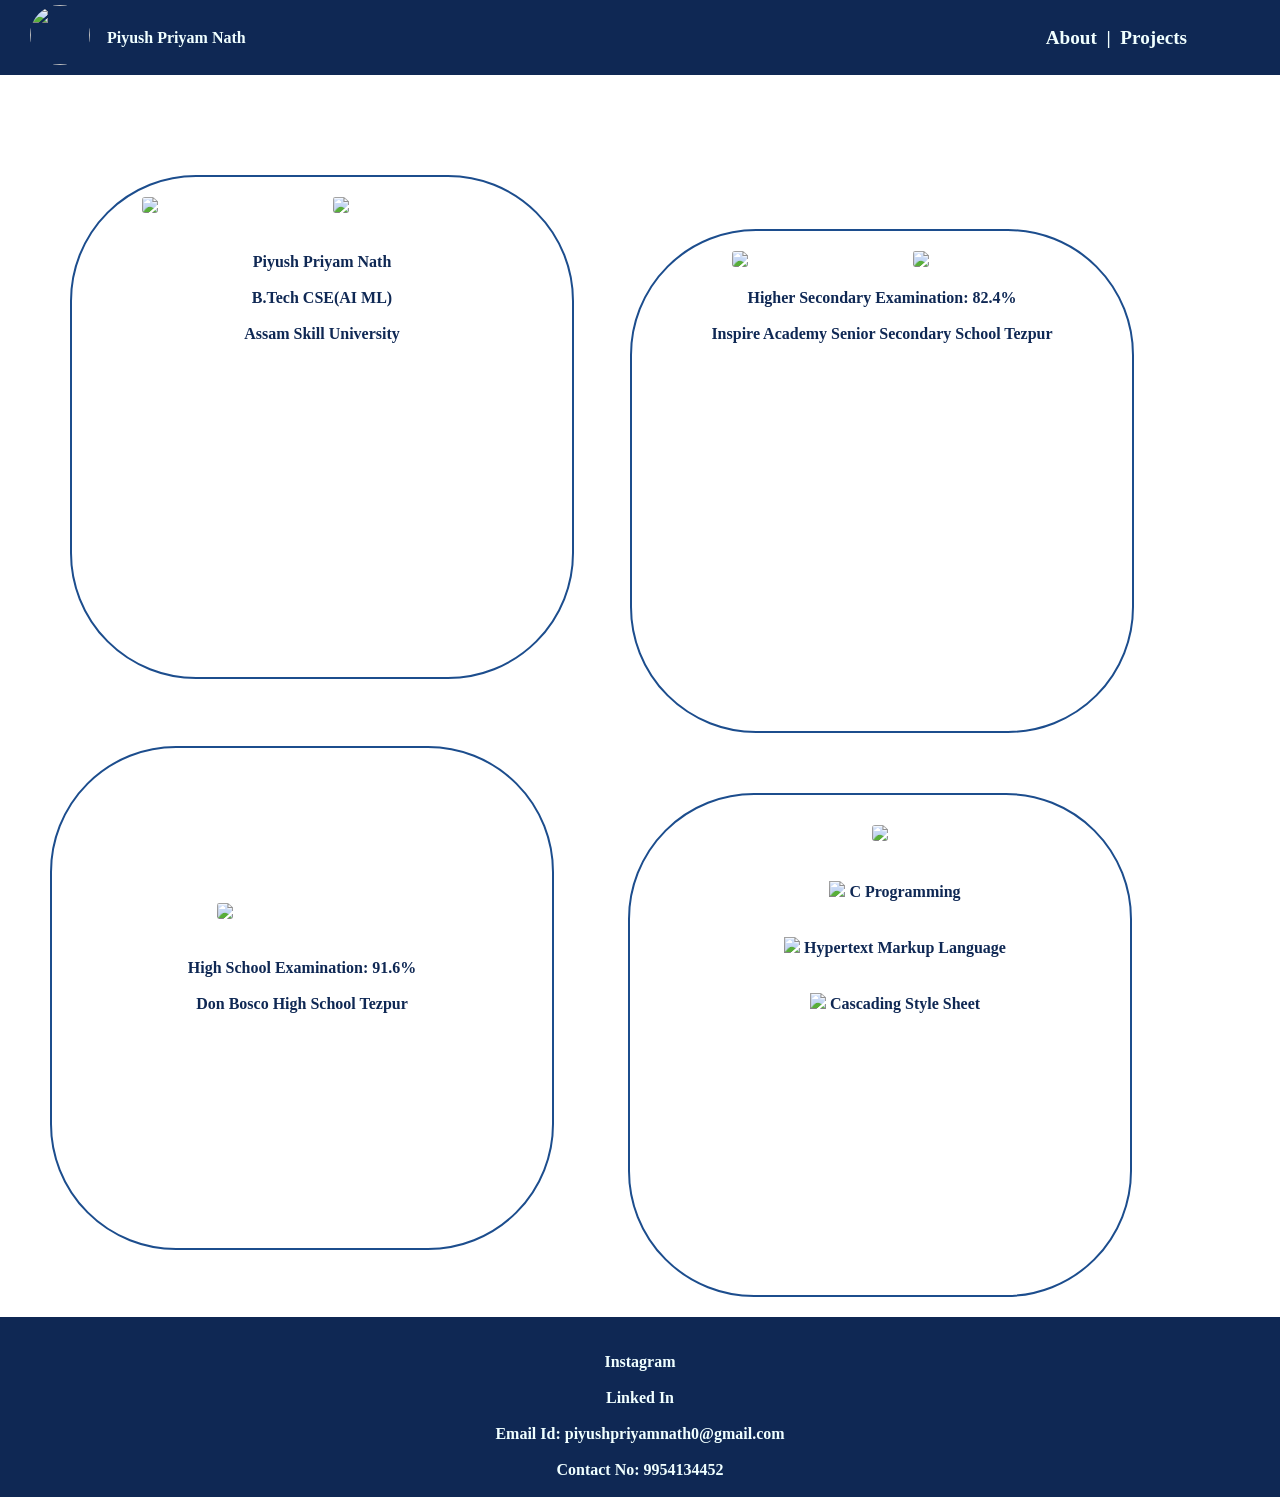
==== index.html @ 2e74e915 "Add files via upload" ====
<!DOCTYPE html>
<html lang="en">
<head>
    <meta charset="UTF-8">
    <meta name="viewport" content="width=device-width, initial-scale=1.0">
    <title>Document</title>
    <link rel="stylesheet" href="style.css">
</head>
<body><div id="navbar">
    <img src="/photos/image.jpg" id="image"></img><div id="name"> Piyush Priyam Nath</div><div id="works"><pre><a href="about.html" target="_main">About</a>  |  <a href="projects.html">Projects</a></pre></div></div>
<div id="ASU"><img src="photos/asu.jpg" id="asu"><img src="/photos/photo1.jpeg" id="photo1"><div class="details"><br><br>Piyush Priyam Nath<br><br>B.Tech CSE(AI ML)<br><br>Assam Skill University</div></div>
<div id="IA"><img src="/photos/ia.jpg" id="ia"><img src="/photos/photo2.jpeg" id="photo2"><div class="details"><br>Higher Secondary Examination: 82.4%<br><br>Inspire Academy Senior Secondary School Tezpur</div></div>
<div id="DBHS"><img src="/photos/dbhs.png" id="dbhs"><div class="details"><br><br>High School Examination: 91.6%<br><br>Don Bosco High School Tezpur</div></div>
<div id="skills"><img src="/photos/skills.png" id="si"><br><br><br><img src="/photos/C.png"   class="siu"> C Programming<br><br><br><img src="/photos/html.jpg"   class="siu"> Hypertext Markup Language<br><br><br><img src="/photos/css.png"   class="siu"> Cascading Style Sheet</div>
<footer><br><br><a href="https://www.instagram.com/priyam5096?igsh=b2N2ZnQ2dGI2cHY0" target="_main">Instagram</a><br><br>
<a href="https://www.linkedin.com/in/piyush-priyam-nath-a42548379?utm_source=share&utm_campaign=share_via&utm_content=profile&utm_medium=android_app" target="_main">Linked In</a><br><br>Email Id: piyushpriyamnath0@gmail.com<br><br>
Contact No: 9954134452<br><br>
</footer>
</body>
</html>
---- style.css ----
*{
    margin: 0;
    padding: 0;
    color:azure;
    font-weight: 900;
    text-decoration: none;
    font-family: Roboto;
}
#image{
    height: 60px;
    width: 60px;
    border-radius: 50%;
    margin-left: 30px ;
    margin-top: 5px;
    align-items: center;
    
}
#navbar{
    background-color: #0F2854;
    display: flex;
    height: 75px;
    
}
#name{
    align-content: center;
   
    margin-left: 17px;
}
#works{
    justify-content: flex-start;
    align-content: center;
    margin-left: 800px;
    font-weight: 800;
}
pre{
    font-size: larger;
}
#ASU{
    color: #0F2854;
    height: 500px;
    width: 500px;
    margin-top: 100px;
   
    border-radius: 25%;
    border-width: 2px;
    border-color: #1C4D8D;
    border-style: solid;
    margin-left: 70px;
    margin-right: 2px;
    display: inline-block;
}
#asu{
    height: 100px;
    justify-content: center;
    align-items: center;
    margin-left: 70px;
    margin-top: 20px;
 
    border-radius: 20%;
}
.details{
        color: #0F2854;
        text-align: center;
}
#photo1{
    height: 200px;
    margin-left: 175px;
    border-color:#1C4D8D ;
    border-radius: 15%;
    
}
#IA{
    color: #0F2854;
    height: 500px;
    width: 500px;
    margin-top: 0px;
    border-radius: 25%;
    border-width: 2px;
    border-color: #1C4D8D;
    border-style: solid;
    margin-left: 50px;
    margin-bottom: 10px;
    display:inline-block;
}
#ia{
    height: 100px;
    justify-content: center;
    align-items: center;
    margin-left: 100px;
    margin-top: 20px;
 
    border-radius: 20%;
}
#photo2{
    height: 250px;
    margin-left: 165px;
    border-color:#1C4D8D ;
    border-radius: 15%;
    
}
#DBHS{
    color: #0F2854;
    height: 500px;
    width: 500px;
    margin-top: 0px;
    border-radius: 25%;
    border-width: 2px;
    border-color: #1C4D8D;
    border-style: solid;
    margin-left: 50px;
    margin-bottom: 10px;
    display:inline-block;
}
#dbhs{
    height: 200px;
    margin-left: 165px;
    margin-top: 155px;
    border-color:#1C4D8D ;
    border-radius: 15%;
    
}
footer{
    background-color: #0F2854;
    text-align: center;

}
#skills{
    color: #0F2854;
    height: 500px;
    width: 500px;
    margin-top: 50px;
   text-align: center;
    border-radius: 25%;
    border-width: 2px;
    border-color: #1C4D8D;
    border-style: solid;
    margin-left: 70px;
    margin-right: 2px;
    display: inline-block;
    margin-bottom: 20px;
}
#si{
    height: 150px;

   
    margin-top: 30px;
    
 
    border-radius: 20%;
}
.siu{
    height:50px;
    margin-left: 30px;
}
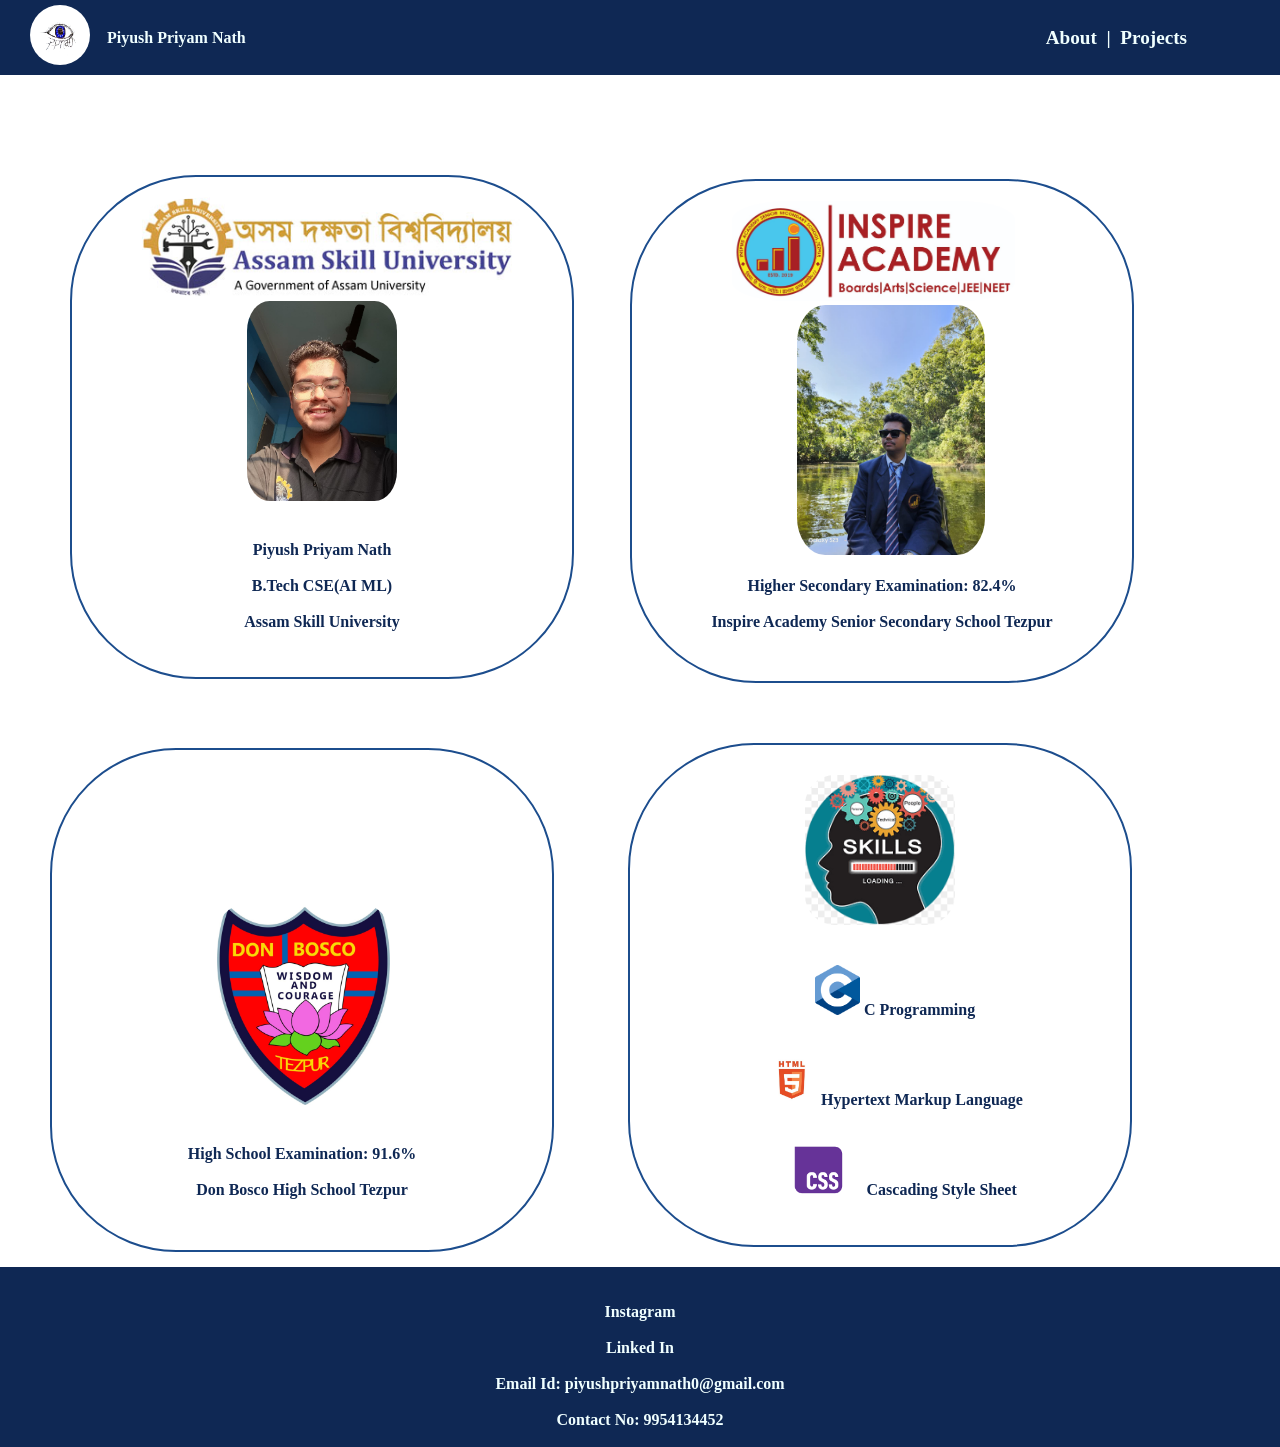
==== commit 080642d5: "Update index.html" ====
--- a/index.html
+++ b/index.html
@@ -7,14 +7,15 @@
     <link rel="stylesheet" href="style.css">
 </head>
 <body><div id="navbar">
-    <img src="/photos/image.jpg" id="image"></img><div id="name"> Piyush Priyam Nath</div><div id="works"><pre><a href="about.html" target="_main">About</a>  |  <a href="projects.html">Projects</a></pre></div></div>
-<div id="ASU"><img src="photos/asu.jpg" id="asu"><img src="/photos/photo1.jpeg" id="photo1"><div class="details"><br><br>Piyush Priyam Nath<br><br>B.Tech CSE(AI ML)<br><br>Assam Skill University</div></div>
-<div id="IA"><img src="/photos/ia.jpg" id="ia"><img src="/photos/photo2.jpeg" id="photo2"><div class="details"><br>Higher Secondary Examination: 82.4%<br><br>Inspire Academy Senior Secondary School Tezpur</div></div>
-<div id="DBHS"><img src="/photos/dbhs.png" id="dbhs"><div class="details"><br><br>High School Examination: 91.6%<br><br>Don Bosco High School Tezpur</div></div>
-<div id="skills"><img src="/photos/skills.png" id="si"><br><br><br><img src="/photos/C.png"   class="siu"> C Programming<br><br><br><img src="/photos/html.jpg"   class="siu"> Hypertext Markup Language<br><br><br><img src="/photos/css.png"   class="siu"> Cascading Style Sheet</div>
+    <img src="/image.jpg" id="image"></img><div id="name"> Piyush Priyam Nath</div><div id="works"><pre><a href="about.html" target="_main">About</a>  |  <a href="projects.html">Projects</a></pre></div></div>
+<div id="ASU"><img src="/asu.jpg" id="asu"><img src="/photo1.jpeg" id="photo1"><div class="details"><br><br>Piyush Priyam Nath<br><br>B.Tech CSE(AI ML)<br><br>Assam Skill University</div></div>
+<div id="IA"><img src="/ia.jpg" id="ia"><img src="/photo2.jpeg" id="photo2"><div class="details"><br>Higher Secondary Examination: 82.4%<br><br>Inspire Academy Senior Secondary School Tezpur</div></div>
+<div id="DBHS"><img src="/dbhs.png" id="dbhs"><div class="details"><br><br>High School Examination: 91.6%<br><br>Don Bosco High School Tezpur</div></div>
+<div id="skills"><img src="/skills.png" id="si"><br><br><br><img src="/C.png"   class="siu"> C Programming<br><br><br><img src="/html.jpg"   class="siu"> Hypertext Markup Language<br><br><br><img src="/css.png"   class="siu"> Cascading Style Sheet</div>
 <footer><br><br><a href="https://www.instagram.com/priyam5096?igsh=b2N2ZnQ2dGI2cHY0" target="_main">Instagram</a><br><br>
 <a href="https://www.linkedin.com/in/piyush-priyam-nath-a42548379?utm_source=share&utm_campaign=share_via&utm_content=profile&utm_medium=android_app" target="_main">Linked In</a><br><br>Email Id: piyushpriyamnath0@gmail.com<br><br>
 Contact No: 9954134452<br><br>
 </footer>
 </body>
-</html>+
+</html>
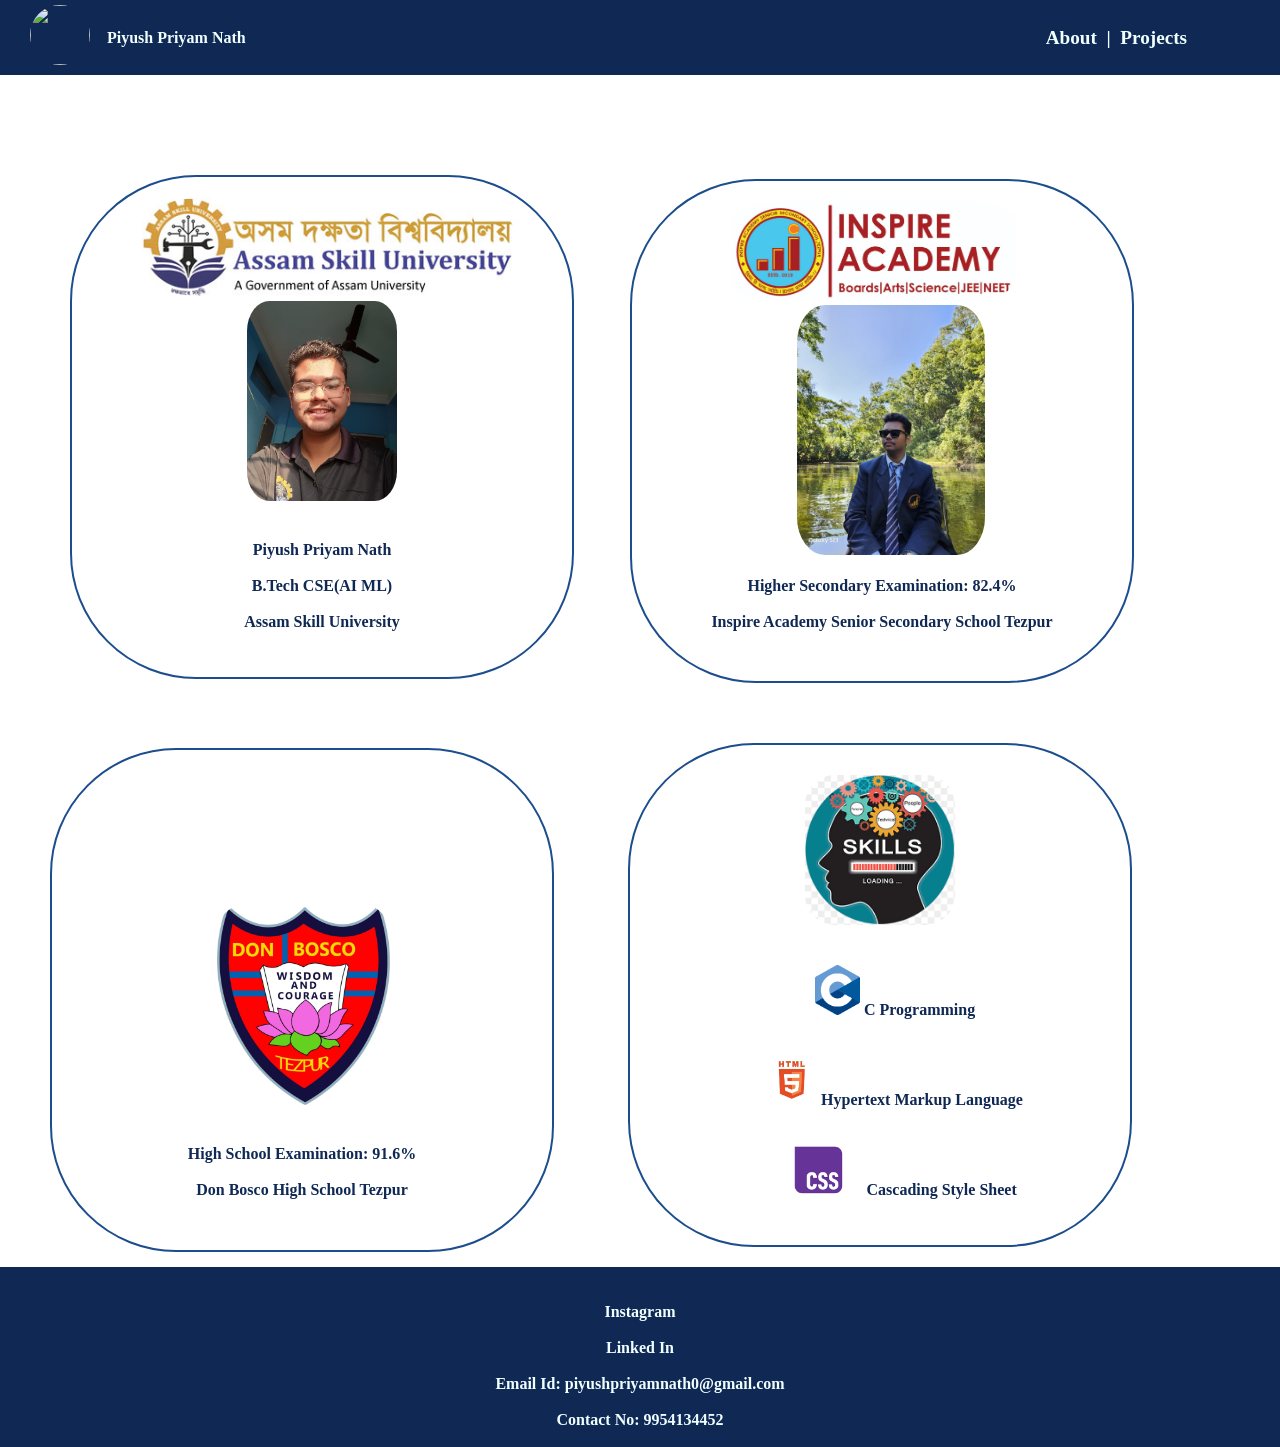
==== commit 1afef38e: "Fix HTML formatting and structure" ====
--- a/index.html
+++ b/index.html
@@ -7,7 +7,7 @@
     <link rel="stylesheet" href="style.css">
 </head>
 <body><div id="navbar">
-    <img src="/image.jpg" id="image"></img><div id="name"> Piyush Priyam Nath</div><div id="works"><pre><a href="about.html" target="_main">About</a>  |  <a href="projects.html">Projects</a></pre></div></div>
+    <img src="/ image.jpg" id="image"></img><div id="name"> Piyush Priyam Nath</div><div id="works"><pre><a href="about.html" target="_main">About</a>  |  <a href="projects.html">Projects</a></pre></div></div>
 <div id="ASU"><img src="/asu.jpg" id="asu"><img src="/photo1.jpeg" id="photo1"><div class="details"><br><br>Piyush Priyam Nath<br><br>B.Tech CSE(AI ML)<br><br>Assam Skill University</div></div>
 <div id="IA"><img src="/ia.jpg" id="ia"><img src="/photo2.jpeg" id="photo2"><div class="details"><br>Higher Secondary Examination: 82.4%<br><br>Inspire Academy Senior Secondary School Tezpur</div></div>
 <div id="DBHS"><img src="/dbhs.png" id="dbhs"><div class="details"><br><br>High School Examination: 91.6%<br><br>Don Bosco High School Tezpur</div></div>
@@ -19,3 +19,4 @@
 </body>
 
 </html>
+
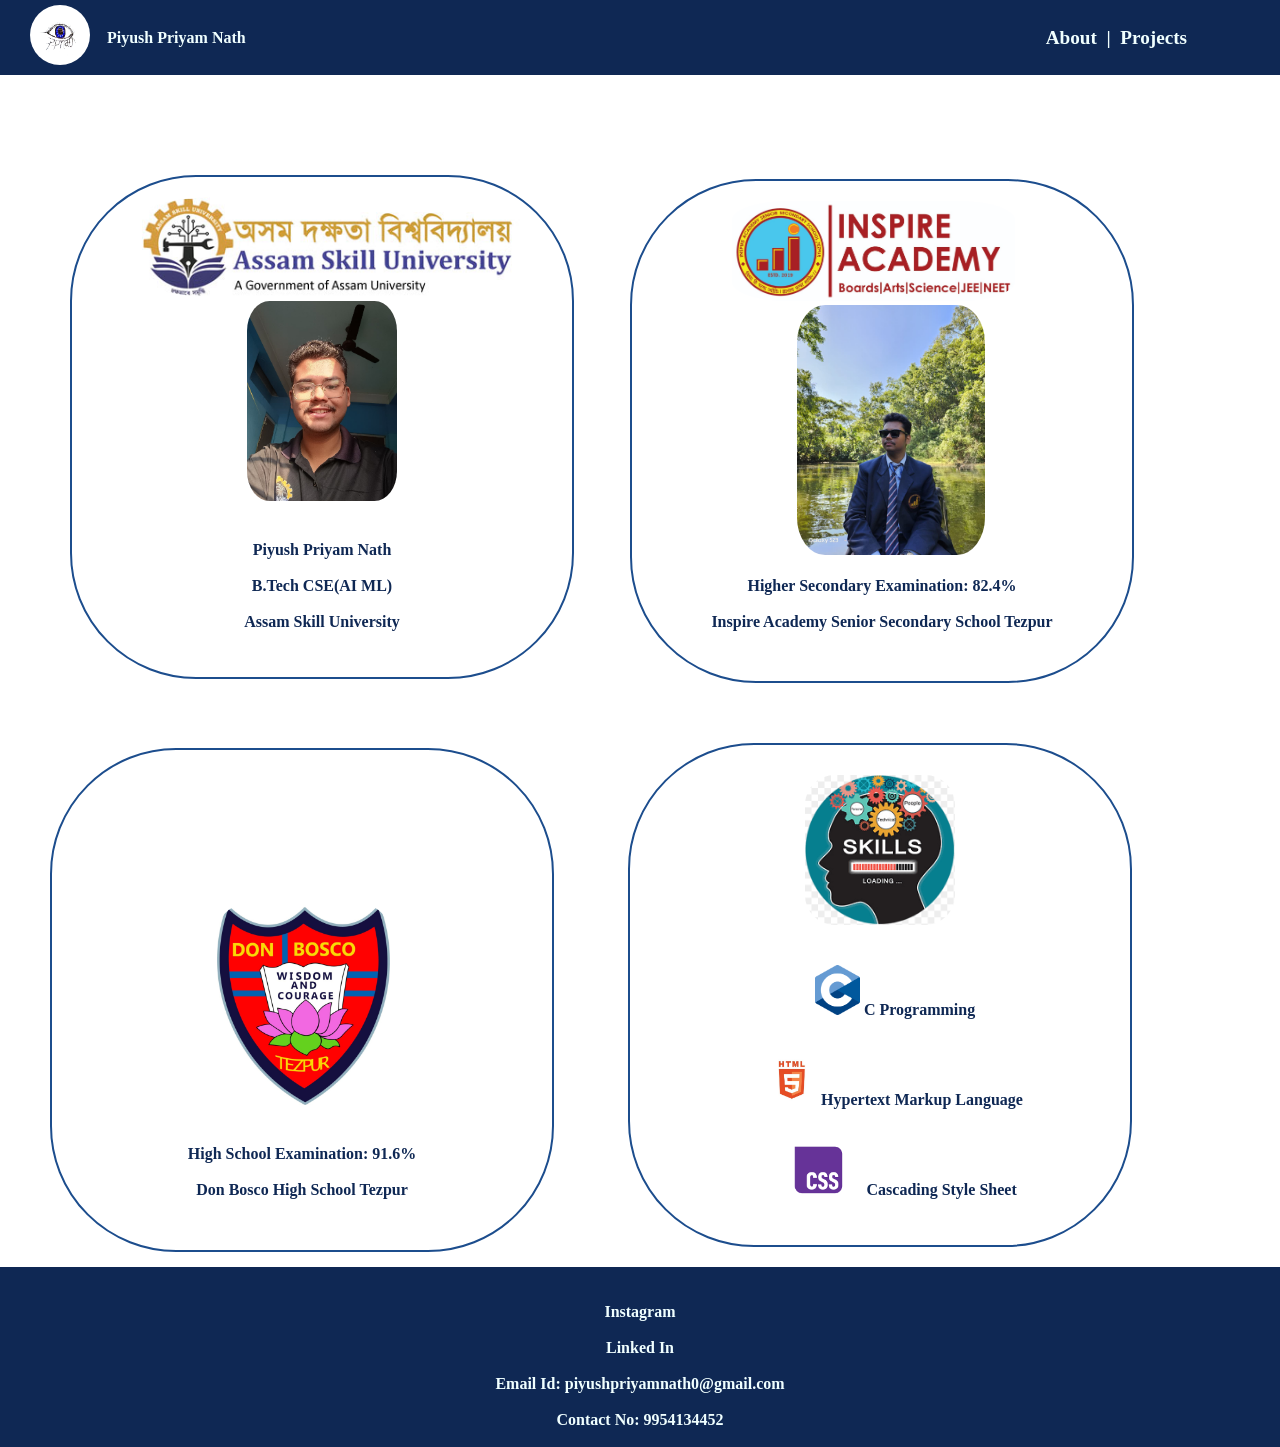
==== commit d295f742: "Update index.html" ====
--- a/index.html
+++ b/index.html
@@ -7,7 +7,7 @@
     <link rel="stylesheet" href="style.css">
 </head>
 <body><div id="navbar">
-    <img src="/ image.jpg" id="image"></img><div id="name"> Piyush Priyam Nath</div><div id="works"><pre><a href="about.html" target="_main">About</a>  |  <a href="projects.html">Projects</a></pre></div></div>
+    <img src="/image.jpg" id="image"></img><div id="name"> Piyush Priyam Nath</div><div id="works"><pre><a href="about.html" target="_main">About</a>  |  <a href="projects.html">Projects</a></pre></div></div>
 <div id="ASU"><img src="/asu.jpg" id="asu"><img src="/photo1.jpeg" id="photo1"><div class="details"><br><br>Piyush Priyam Nath<br><br>B.Tech CSE(AI ML)<br><br>Assam Skill University</div></div>
 <div id="IA"><img src="/ia.jpg" id="ia"><img src="/photo2.jpeg" id="photo2"><div class="details"><br>Higher Secondary Examination: 82.4%<br><br>Inspire Academy Senior Secondary School Tezpur</div></div>
 <div id="DBHS"><img src="/dbhs.png" id="dbhs"><div class="details"><br><br>High School Examination: 91.6%<br><br>Don Bosco High School Tezpur</div></div>
@@ -20,3 +20,4 @@
 
 </html>
 
+
